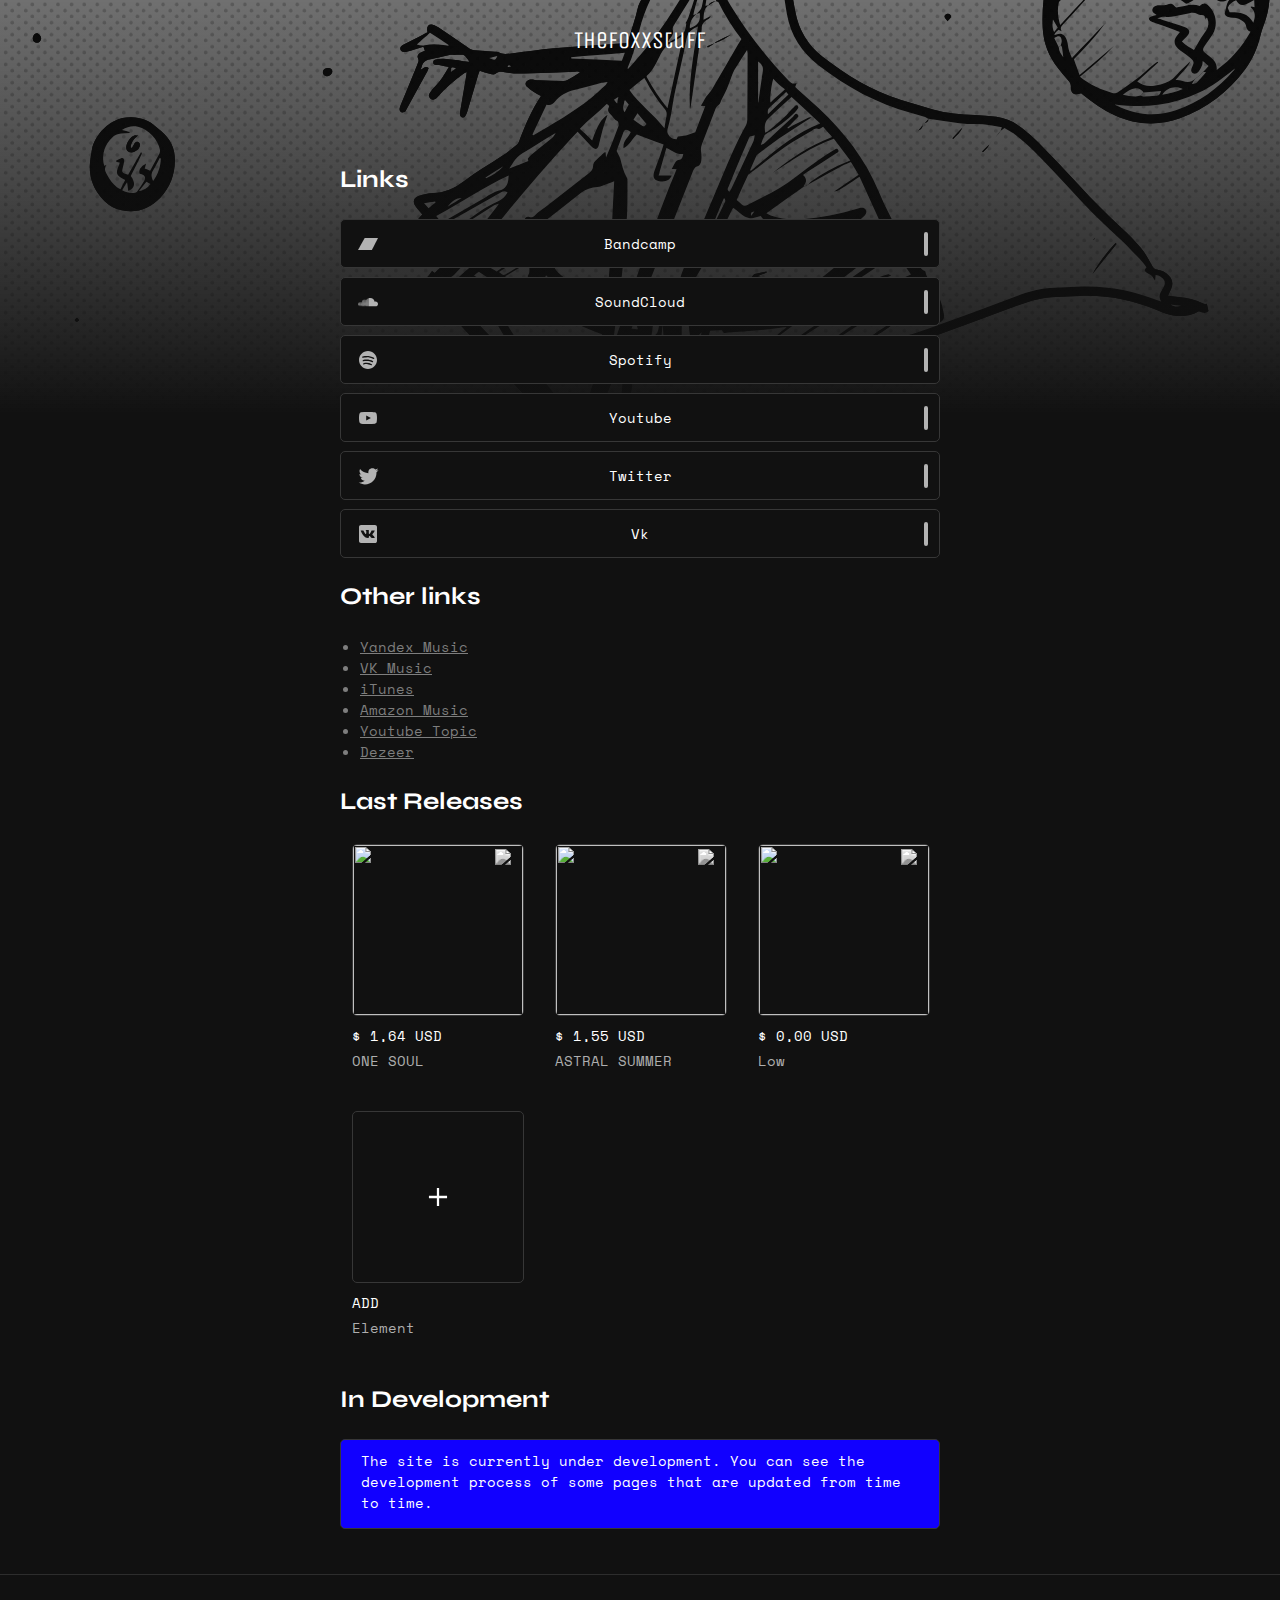
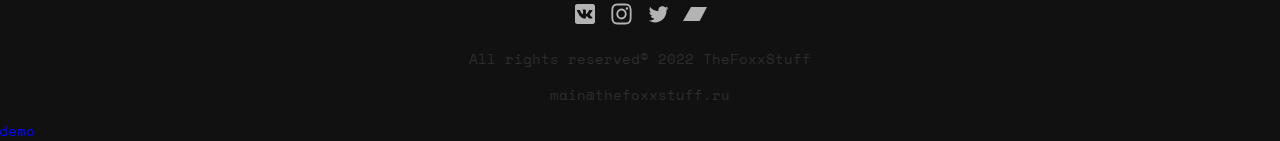
==== thefoxxstuff-Frontend/index.html @ 62cbc517 "16.01 Django" ====
<!DOCTYPE html>
<html lang="en">

<head>
    <meta charset="UTF-8">
    <meta http-equiv="X-UA-Compatible" content="IE=edge">
    <meta name="viewport" content="width=device-width, initial-scale=1.0">
    <title>TheFoxxStuff | Links</title>
    <link rel="apple-touch-icon-precomposed" sizes="57x57" href="/images/favicon/apple-touch-icon-57x57.png" />
    <link rel="apple-touch-icon-precomposed" sizes="114x114" href="/images/favicon/apple-touch-icon-114x114.png" />
    <link rel="apple-touch-icon-precomposed" sizes="72x72" href="/images/favicon/apple-touch-icon-72x72.png" />
    <link rel="apple-touch-icon-precomposed" sizes="144x144" href="/images/favicon/apple-touch-icon-144x144.png" />
    <link rel="apple-touch-icon-precomposed" sizes="60x60" href="/images/favicon/apple-touch-icon-60x60.png" />
    <link rel="apple-touch-icon-precomposed" sizes="120x120" href="/images/favicon/apple-touch-icon-120x120.png" />
    <link rel="apple-touch-icon-precomposed" sizes="76x76" href="/images/favicon/apple-touch-icon-76x76.png" />
    <link rel="apple-touch-icon-precomposed" sizes="152x152" href="/images/favicon/apple-touch-icon-152x152.png" />
    <link rel="icon" type="image/png" href="/images/favicon/favicon-196x196.png" sizes="196x196" />
    <link rel="icon" type="image/png" href="/images/favicon/favicon-96x96.png" sizes="96x96" />
    <link rel="icon" type="image/png" href="/images/favicon/favicon-32x32.png" sizes="32x32" />
    <link rel="icon" type="image/png" href="/images/favicon/favicon-16x16.png" sizes="16x16" />
    <link rel="icon" type="image/png" href="/images/favicon/favicon-128.png" sizes="128x128" />
    <meta name="application-name" content="&nbsp;" />
    <meta name="msapplication-TileColor" content="#FFFFFF" />
    <meta name="msapplication-TileImage" content="mstile-144x144.png" />
    <meta name="msapplication-square70x70logo" content="mstile-70x70.png" />
    <meta name="msapplication-square150x150logo" content="mstile-150x150.png" />
    <meta name="msapplication-wide310x150logo" content="mstile-310x150.png" />
    <meta name="msapplication-square310x310logo" content="mstile-310x310.png" />

    <meta name="google" content="notranslate">

    <meta name="description" content="Last update 11.01.2022">

    <script src="/js/YandexMetrika.js"></script>
    <link href="/css/styles.css" rel="stylesheet">


</head>

<body>
    <img class="background" src="/images/stuff.svg">
    <div class="back"></div>

    <a href="">
        <div class="logo-text">TheFoxxStuff</div>
    </a>

    <div class="container">
        <div class="Headpx"></div>

        <div class="h1-text">Links</div>

        <a class="link-a" href="https://thefoxxstuff.bandcamp.com" target="_blank">
            <div class="link">
                <div class="button">Bandcamp</div>
                <img width="28px" height="28px" src="/images/icons/Bandcamp-28.svg" class="link-icon">
                <div class="link-bar" id="Bandcamp"></div>
            </div>
        </a>

        <a class="link-a" href="https://soundcloud.com/thefoxxstuff" target="_blank">
            <div class="link">
                <div class="button">SoundCloud</div>
                <img width="28px" height="28px" src="/images/icons/Soundcloud-28.svg" class="link-icon">
                <div class="link-bar" id="Soundcloud"></div>
            </div>
        </a>

        <a class="link-a" href="https://open.spotify.com/artist/2CKNTRQl0gE0ga0BHxeENa" target="_blank">
            <div class="link">
                <div class="button">Spotify</div>
                <img width="28px" height="28px" src="/images/icons/Spotify-28.svg" class="link-icon">
                <div class="link-bar" id="Spotify"></div>
            </div>
        </a>

        <a class="link-a" href="https://www.youtube.com/channel/UCJqVIBeA789aGRlDy_WyQsw" target="_blank">
            <div class="link">
                <div class="button">Youtube</div>
                <img width="28px" height="28px" src="/images/icons/Youtube-28.svg" class="link-icon">
                <div class="link-bar" id="Youtube"></div>
            </div>
        </a>

        <a class="link-a" href="https://twitter.com/TheFoxxStuff" target="_blank">
            <div class="link">
                <div class="button">Twitter</div>
                <img width="28px" height="28px" src="/images/icons/Twitter.svg" class="link-icon">
                <div class="link-bar" id="Twitter"></div>
            </div>
        </a>

        <a class="link-a" href="https://vk.com/thefoxxstuff" target="_blank">
            <div class="link">
                <div class="button">Vk</div>
                <img width="28px" height="28px" src="/images/icons/Vk-28.svg" class="link-icon">
                <div class="link-bar" id="Vk"></div>
            </div>
        </a>

        <div class="h1-text">Other links</div>

        <ul role="list" class="list">
            <li class="list-item"><a href="https://music.yandex.ru/artist/7459036" target="_blank" class="link-other">Yandex Music</a></li>
            <li class="list-item"><a href="https://vk.com/artist/thefoxxstuff_mtywndmznje2ng" target="_blank" class="link-other">VK Music</a></li>
            <li class="list-item"><a href="https://music.apple.com/us/artist/thefoxxstuff/1465861729" target="_blank" class="link-other">iTunes</a></li>
            <li class="list-item"><a href="https://music.amazon.com/artists/B07SC791JC/thefoxxstuff" target="_blank" class="link-other">Amazon Music</a></li>
            <li class="list-item"><a href="https://www.youtube.com/channel/UCauIAdeXUFD1B-eqzRd9RjA" target="_blank" class="link-other">Youtube Topic</a></li>
            <li class="list-item"><a href="https://www.deezer.com/artist/66597132" target="_blank" class="link-other">Dezeer</a></li>
        </ul>

        <div class="h1-text">Last Releases</div>

        <div class="grid-cards">

            <div class="grid-item-card">
                <a href="https://thefoxxstuff.bandcamp.com/album/one-soul" target="_blank">
                    <img class="card-service" src="/images/icons/Bandcamp-card.svg">
                    <div class="card">
                        <img src="/images/album covers/one soul-150.webp">
                        <div class="card-price">$ 1,64 USD</div>
                        <div class="card-title">ONE SOUL</div>
                    </div>
                </a>
            </div>
            <div class="grid-item-card">
                <img class="card-service" src="/images/icons/Bandcamp-card.svg">
                <a href="https://thefoxxstuff.bandcamp.com/album/astral-summer" target="_blank">
                    <div class="card">
                        <img src="/images/album covers/astral summer-150.webp">
                        <div class="card-price">$ 1,55 USD</div>
                        <div class="card-title">ASTRAL SUMMER</div>
                    </div>
                </a>
            </div>
            <div class="grid-item-card">
                <img class="card-service" src="/images/icons/Bandcamp-card.svg">
                <a href="https://thefoxxstuff.bandcamp.com/album/low" target="_blank">
                    <div class="card">
                        <img src="/images/album covers/low-150.webp">
                        <div class="card-price">$ 0,00 USD</div>
                        <div class="card-title">Low</div>
                    </div>
                </a>
            </div>
            <div class="grid-item-card">
                <a href="" target="_blank">
                    <div class="card">
                        <img src="/images/album covers/add-150.svg">
                        <div class="card-price">ADD</div>
                        <div class="card-title">Element</div>
                    </div>
                </a>
            </div>

        </div>

        <div class="h1-text">In Development</div>

        <!-- <p class="p-demo">
            Сайт в данное время находится в разработке. Вы пока что можете посмотреть процесс разработки некоторых страниц, которые время от времени обновляются.
        </p> -->
        <p class="p-demo">
            The site is currently under development. You can see the development process of some pages that are updated from time to time.
        </p>
        <!-- <a class="link-a" href="/demo.html">
            <div class="link">
                <div class="button">go to the demo wrks section</div>
            </div>
        </a> -->

    </div>


    <div class="footer">
        <div class="line"></div>
        <div class="footer-socicals">
            <a href="https://vk.com/thefoxxstuff" target="_blank" class="footer-socical-object"><img src="/images/icons/Vk.svg"></a>
            <a href="https://www.instagram.com/thefoxxstuff" target="_blank" class="footer-socical-object"><img src="/images/icons/Instagram.svg"></a>
            <a href="https://twitter.com/TheFoxxStuff" target="_blank" class="footer-socical-object"><img src="/images/icons/Twitter.svg"></a>
            <a href="https://thefoxxstuff.bandcamp.com" target="_blank" class="footer-socical-object"><img src="/images/icons/Bandcamp.svg"></a>
        </div>
        <div class="сopyright">All rights reserved© 2022 TheFoxxStuff</div>
        <div class="сopyright">main@thefoxxstuff.ru</div>
        <a href="/demo.html">demo</a>
    </div>
</body>

</html>
---- css/styles.css ----
@font-face {
    font-family: Syne;
    src: url(/fonts/Syne-Bold.ttf);
}

@font-face {
    font-family: 'Space Mono';
    src: url(/fonts/SpaceMono-Regular.ttf);
}

@font-face {
    font-family: UnicaOne;
    src: url(/fonts/UnicaOne-Regular.ttf);
}

body {
    background-color: #111;
    padding: 0;
    margin: 0;
    font-family: 'Space Mono';
    font-size: 14px;
    -webkit-tap-highlight-color: rgba(0, 0, 0, 0);
}

::selection {
    background: #00ffae;
    color: #000;
}

a {
    text-decoration: none;
}

.container {
    margin: auto;
    max-width: 600px;
}

@media screen and (max-width: 636px) {
    .container {
        max-width: none;
        padding-right: 18px;
        padding-left: 18px;
    }
}

.Headpx {
    width: 100%;
    height: 140px;
}

.logo-text {
    display: block;
    position: absolute;
    width: 100%;
    margin-top: 26px;
    font-family: UnicaOne;
    color: #fff;
    font-size: 24px;
    text-align: center;
}

.h1-text {
    margin-top: 25px;
    margin-bottom: 25px;
    font-family: Syne, sans-serif;
    color: #fff;
    font-size: 24px;
    font-weight: 700;
}

.link {
    display: block;
    height: 48px;
    margin-bottom: 10px;
    padding-bottom: 0px;
    -o-object-fit: fill;
    object-fit: fill;
}

.button {
    display: block;
    padding: 13px 15px;
    border: 1px solid #373737;
    border-radius: 5px;
    background-color: #111;
    font-family: 'Space Mono', sans-serif;
    text-align: center;
    line-height: inherit;
    color: #fff;
    transition: all 0.2s ease;
}

.link-icon {
    position: absolute;
    display: block;
    margin-top: -38px;
    margin-left: 14px;
    transition: all 0.15s ease;
    opacity: 100%;
}

.link-bar {
    position: absolute;
    position: static;
    display: block;
    width: 4px;
    height: 24px;
    margin: -36.5px 12px 0px 0px;
    padding-right: 0px;
    padding-bottom: 0px;
    float: right;
    align-items: center;
    border-radius: 20px;
    background-color: #b3b3b3;
    transition: all 0.2s ease;
}

.link-a:hover .button {
    transition: all 0.2s ease;
    background-color: #1F1F1F;
    border: 1px solid #7F7F7F;
}

.link-a:hover #Bandcamp {
    transition: all 0.15s ease;
    background-color: #10ACD7;
}

.link-a:hover #Soundcloud {
    transition: all 0.15s ease;
    background-color: #FF4B01;
}

.link-a:hover #Spotify {
    transition: all 0.15s ease;
    background-color: #1ED760;
}

.link-a:hover #Youtube {
    transition: all 0.15s ease;
    background-color: #FF0000;
}

.link-a:hover #Twitter {
    transition: all 0.15s ease;
    background-color: #1D9BF0;
}

.link-a:hover #Vk {
    transition: all 0.15s ease;
    background-color: #0077FF;
}

.link-a:active .button {
    transition: all 0.1s ease;
    background-color: #0B0B0B;
    border: 1px solid #fff;
}

.link-a:active .link-icon {
    transition: all 0.1s ease;
    opacity: 80%;
}

.list {
    padding-left: 20px;
    color: #7e7e7e;
}

ul,
ol {
    margin-top: 0;
    margin-bottom: 10px;
}

ul {
    display: block;
    list-style-type: disc;
    margin-block-start: 1em;
    margin-block-end: 1em;
    margin-inline-start: 0px;
    margin-inline-end: 0px;
    padding-inline-start: 40px;
}

li {
    display: list-item;
    text-align: -webkit-match-parent;
}

.link-other {
    font-family: 'Space Mono', sans-serif;
    color: #7e7e7e;
    font-style: normal;
    text-decoration: underline;
    transition: all 0.2s ease;
}

.link-other:hover {
    color: #C4C4C4;
    transition: all 0.15s ease;
}

.link-other:active {
    color: #ffffff;
    transition: all 0.1s ease;
}

.line {
    border-bottom: 1px solid #2D2D2D;
    margin-top: 45px;
    margin-bottom: 25px;
}

.сopyright {
    margin-top: 15px;
    margin-bottom: 15px;
    font-family: 'Space Mono', sans-serif;
    color: #2d2d2d;
    text-align: center;
}

.footer-socicals {
    display: inline-block;
    width: 100%;
    margin: auto;
    color: #000;
    text-align: center;
}

.footer-socicalsimg {
    transition: 0.2s;
    transform: scale(1, 1);
    opacity: 100%;
}

.footer-socicals img:hover {
    transition: 0.2s;
    transform: scale(1.05, 1.05);
    opacity: 80%;
}

.background {
    width: 100%;
    position: absolute;
    z-index: -99;
    height: 500px;
    overflow: hidden;
    object-fit: cover;
}

.back {
    background: linear-gradient(180deg, rgba(17, 17, 17, 0) 0%, #111111 82.81%, #111111 100%), url(/images/dots.png), rgba(17, 17, 17, 0.6);
    background-blend-mode: normal, multiply, normal;
    z-index: -98;
    width: 100%;
    position: absolute;
    height: 500px;
    overflow: hidden;
}

.card-service {
    position: absolute;
    margin-top: 5px;
    margin-left: 143px;
    filter: grayscale(100%);
    transition: 0.2s;
    pointer-events: none;
}

.grid-item-card:hover .card-service {
    filter: grayscale(0%);
    transition: 0.15s;
}

.card {
    display: inline-block;
    width: 155px;
    margin-right: 28px;
    margin-bottom: 14px;
    transition: 0.2s;
}

.card:hover .card-title {
    color: #fff;
    transition: 0.15s;
}

.card:hover img {
    border: 1px solid #7e7e7e;
    transition: 0.15s;
}

.card:active img {
    border: 1px solid #fff;
    transition: 0.15s;
}

.card:active .card-price {
    color: #7e7e7e;
    transition: 0.15s;
}

.card:active .card-title {
    color: #373737;
    transition: 0.15s;
}

.card img {
    width: 170px;
    height: 170px;
    border: 1px solid #373737;
    border-radius: 5px;
    overflow: hidden;
    transition: 0.2s;
}

.card-price {
    margin-top: 4px;
    font-family: 'Space Mono', sans-serif;
    color: #fff;
}

.card-title {
    margin-top: 4px;
    margin-bottom: 8px;
    font-family: 'Space Mono', sans-serif;
    color: #aeaeae;
}

.grid-item-card {
    width: calc((100% - 30px * 3) / 3);
    margin-top: 18px;
    margin-left: 12px;
    margin-right: 12px;
    display: inline-block;
    transition: 0.8s;
}

@media screen and (max-width: 636px) {
    .grid-item-card {
        width: calc((100% - 20px * 2) / 2);
        margin-top: 18px;
        margin-left: 5px;
        margin-right: 5px;
        text-align: center;
    }
    .card-price {
        text-align: left;
    }
    .card-title {
        text-align: left;
    }
}

@media screen and (max-width: 636px) {
    .card {
        margin-left: 0px;
        margin-right: 17px;
    }
}

@media screen and (max-width: 420px) {
    .grid-item-card {
        width: calc((100% - 10px * 2) / 2);
        margin-left: 0px;
        margin-right: 5px;
        text-align: center;
    }
    .card {
        margin-right: 0px;
    }
    .card img {
        height: 150px;
        width: 150px;
    }
    .card-service {
        margin-left: 124px;
    }
}

@media screen and (max-width: 370px) {
    .grid-item-card {
        width: calc((100% - 10px * 2) / 2);
        margin-left: 0px;
        margin-right: 5px;
        text-align: center;
    }
    .card {
        margin-right: 0px;
    }
    .card img {
        height: 130px;
        width: 130px;
    }
    .card-price {
        text-align: center;
    }
    .card-title {
        text-align: center;
    }
    .card-service {
        margin-left: 115px;
    }
}

@media screen and (max-width: 340px) {
    .grid-item-card {
        width: calc((100% - 20px * 1) / 1);
        margin-left: 5px;
        margin-right: 5px;
        text-align: center;
    }
    .card img {
        height: 150px;
        width: 150px;
    }
    .card-price {
        text-align: left;
    }
    .card-title {
        text-align: left;
    }
    .card-service {
        margin-left: 124px;
    }
}

.grid-cards {
    margin-top: -15px;
}

.audio-demo {
    width: 100%;
}

audio {
    height: 49px;
    margin-bottom: 5px;
}

p {
    color: #fff;
}

.p-demo {
    padding-left: 20px;
    padding-right: 20px;
    padding-top: 10px;
    padding-bottom: 15px;
    background-color: #1100ff;
    border-radius: 5px;
    border: 1px solid #373737;
    font-family: 'Space Mono';
}
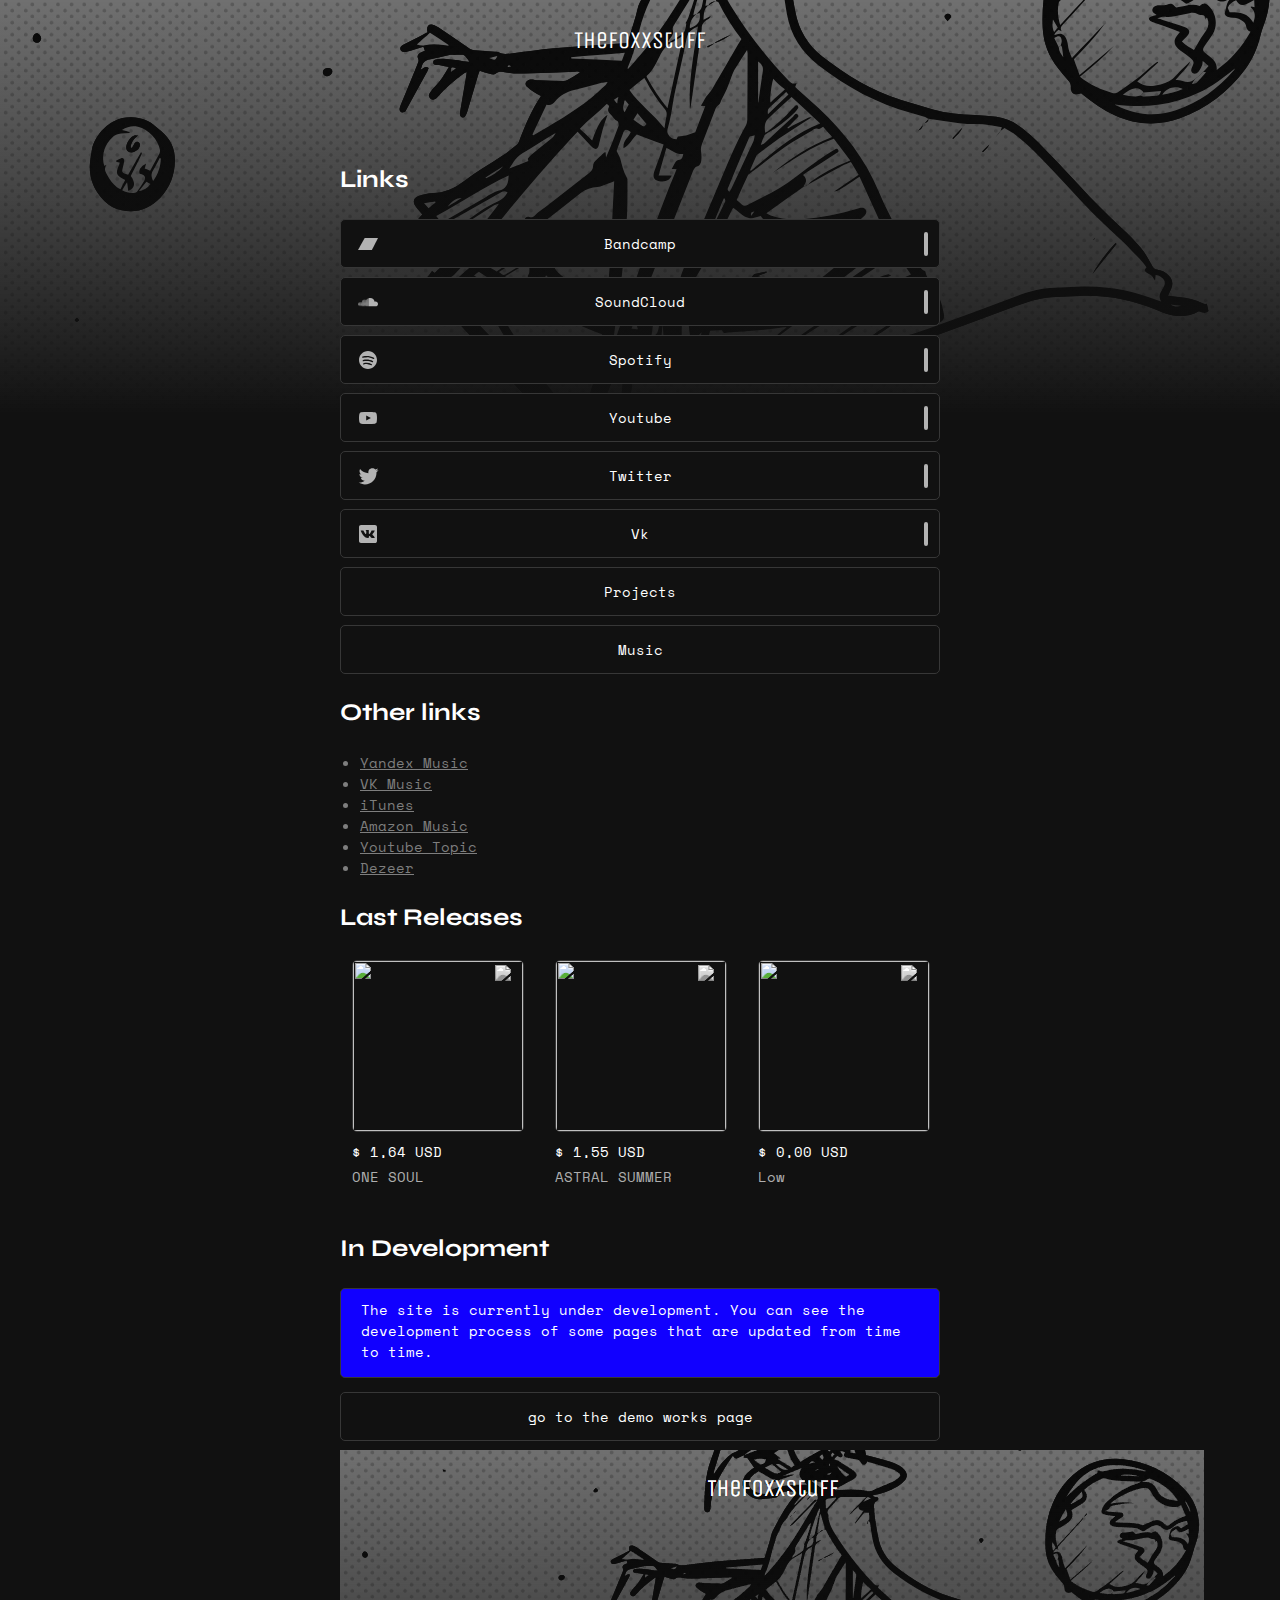
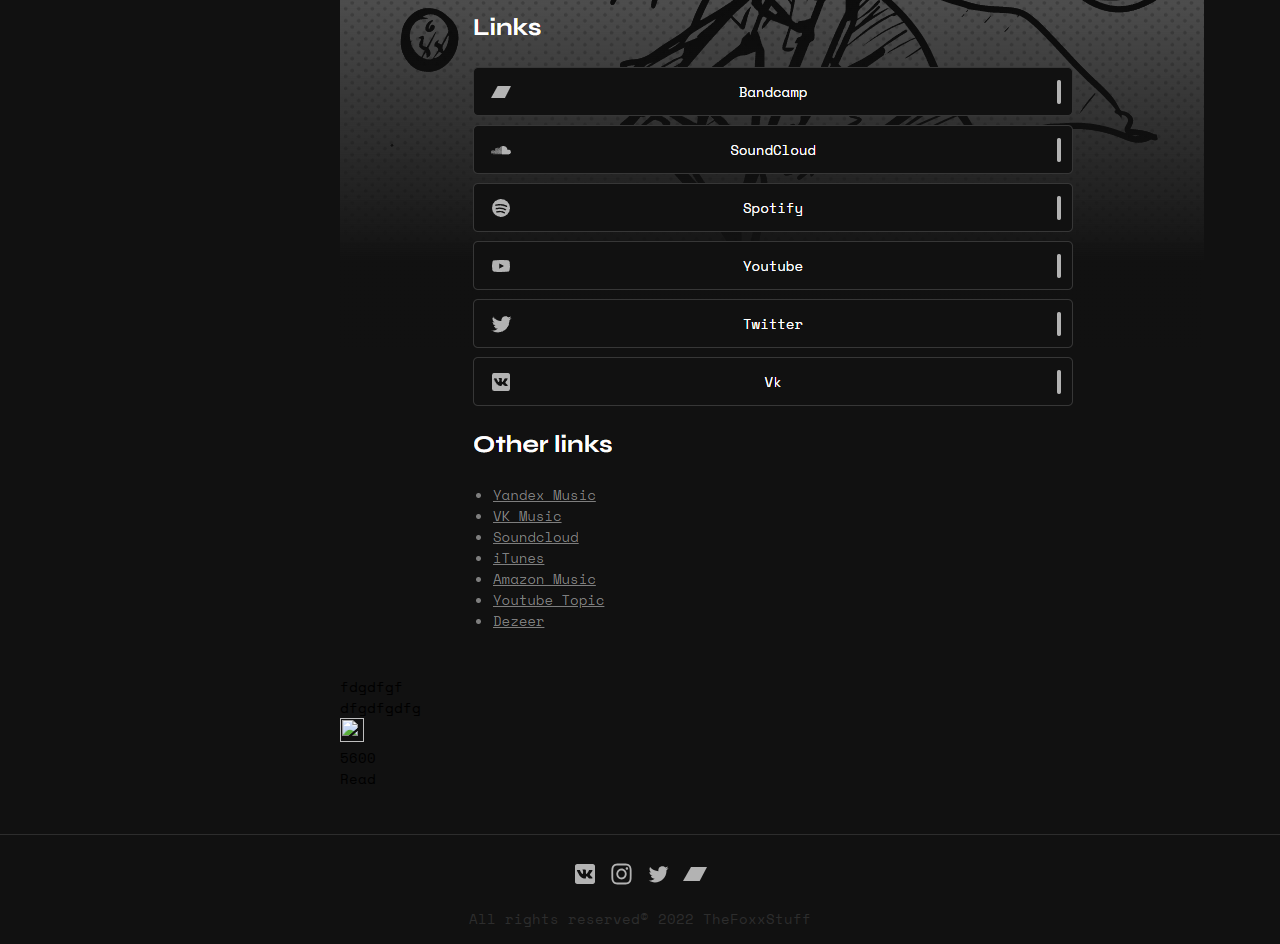
==== commit 2571f78c: "0309" ====
--- a/thefoxxstuff-Frontend/index.html
+++ b/thefoxxstuff-Frontend/index.html
@@ -5,7 +5,7 @@
     <meta charset="UTF-8">
     <meta http-equiv="X-UA-Compatible" content="IE=edge">
     <meta name="viewport" content="width=device-width, initial-scale=1.0">
-    <title>TheFoxxStuff | Links</title>
+    <title>Home | TheFoxxStuff Links</title>
     <link rel="apple-touch-icon-precomposed" sizes="57x57" href="/images/favicon/apple-touch-icon-57x57.png" />
     <link rel="apple-touch-icon-precomposed" sizes="114x114" href="/images/favicon/apple-touch-icon-114x114.png" />
     <link rel="apple-touch-icon-precomposed" sizes="72x72" href="/images/favicon/apple-touch-icon-72x72.png" />
@@ -29,7 +29,7 @@
 
     <meta name="google" content="notranslate">
 
-    <meta name="description" content="Last update 11.01.2022">
+    <meta name="description" content="Last update 09.03.2022">
 
     <script src="/js/YandexMetrika.js"></script>
     <link href="/css/styles.css" rel="stylesheet">
@@ -47,7 +47,6 @@
 
     <div class="container">
         <div class="Headpx"></div>
-
         <div class="h1-text">Links</div>
 
         <a class="link-a" href="https://thefoxxstuff.bandcamp.com" target="_blank">
@@ -97,6 +96,20 @@
                 <div class="link-bar" id="Vk"></div>
             </div>
         </a>
+
+        <a class="link-a" href="/Projects">
+            <div class="link">
+                <div class="button">Projects</div>
+            </div>
+        </a>
+
+        <a class="link-a" href="/Music">
+            <div class="link">
+                <div class="button">Music</div>
+            </div>
+        </a>
+
+
 
         <div class="h1-text">Other links</div>
 
@@ -143,15 +156,16 @@
                     </div>
                 </a>
             </div>
-            <div class="grid-item-card">
+
+            <!-- <div class="grid-item-card">
                 <a href="" target="_blank">
                     <div class="card">
                         <img src="/images/album covers/add-150.svg">
                         <div class="card-price">ADD</div>
-                        <div class="card-title">Element</div>
-                    </div>
-                </a>
-            </div>
+                        <div class="card-title">Release</div>
+                    </div>
+                </a>
+            </div> -->
 
         </div>
 
@@ -163,11 +177,57 @@
         <p class="p-demo">
             The site is currently under development. You can see the development process of some pages that are updated from time to time.
         </p>
-        <!-- <a class="link-a" href="/demo.html">
-            <div class="link">
-                <div class="button">go to the demo wrks section</div>
-            </div>
-        </a> -->
+        <a class="link-a" href="/demo.html">
+            <div class="link">
+                <div class="button">go to the demo works page</div>
+            </div>
+        </a>
+
+
+
+        <div class="grid-article">
+
+            <div class="grid-item-article">
+                <div class="article">
+                    <img id="article-img" src="/images/Screenshot.png">
+                    <div class="article-body">
+                        <div class="article-title">
+                            fdgdfgf
+                        </div>
+                        <div class="article-text">
+                            dfgdfgdfg
+                        </div>
+                        <div class="article-views">
+                            <div class="article-views-center">
+                                <img height="24px" width="24px" src="/images/icons/View_24.svg">
+                                <div class="article-views-pcs">5600</div>
+                            </div>
+                        </div>
+                        <div class="article-button-center">
+                            <div class="article-button">Read</div>
+                        </div>
+                    </div>
+                </div>
+            </div>
+
+        </div>
+
+        <!-- <div class="article-body">
+                    <div class="article-title">
+                        10 полезных SEO-расширений Google Chrome для разработчиков
+                    </div>
+                    <div class="article-text">
+                        SEO-плагины Google Chrome для сеошников и разработчиков. Проверяйте ссылки, разметку, мета-теги и другие показатели страниц бесплатно.
+                    </div>
+                    <div class="article-views">
+                        <div class="article-views-center">
+                            <img height="24px" width="24px" src="/images/icons/View_24.svg">
+                            <div class="article-views-pcs">5600</div>
+                        </div>
+                    </div>
+                    <div class="article-button-center">
+                        <div class="article-button">Read</div>
+                    </div> -->
 
     </div>
 
@@ -181,8 +241,7 @@
             <a href="https://thefoxxstuff.bandcamp.com" target="_blank" class="footer-socical-object"><img src="/images/icons/Bandcamp.svg"></a>
         </div>
         <div class="сopyright">All rights reserved© 2022 TheFoxxStuff</div>
-        <div class="сopyright">main@thefoxxstuff.ru</div>
-        <a href="/demo.html">demo</a>
+        <!-- <div class="сopyright">main@thefoxxstuff.ru</div> -->
     </div>
 </body>
 
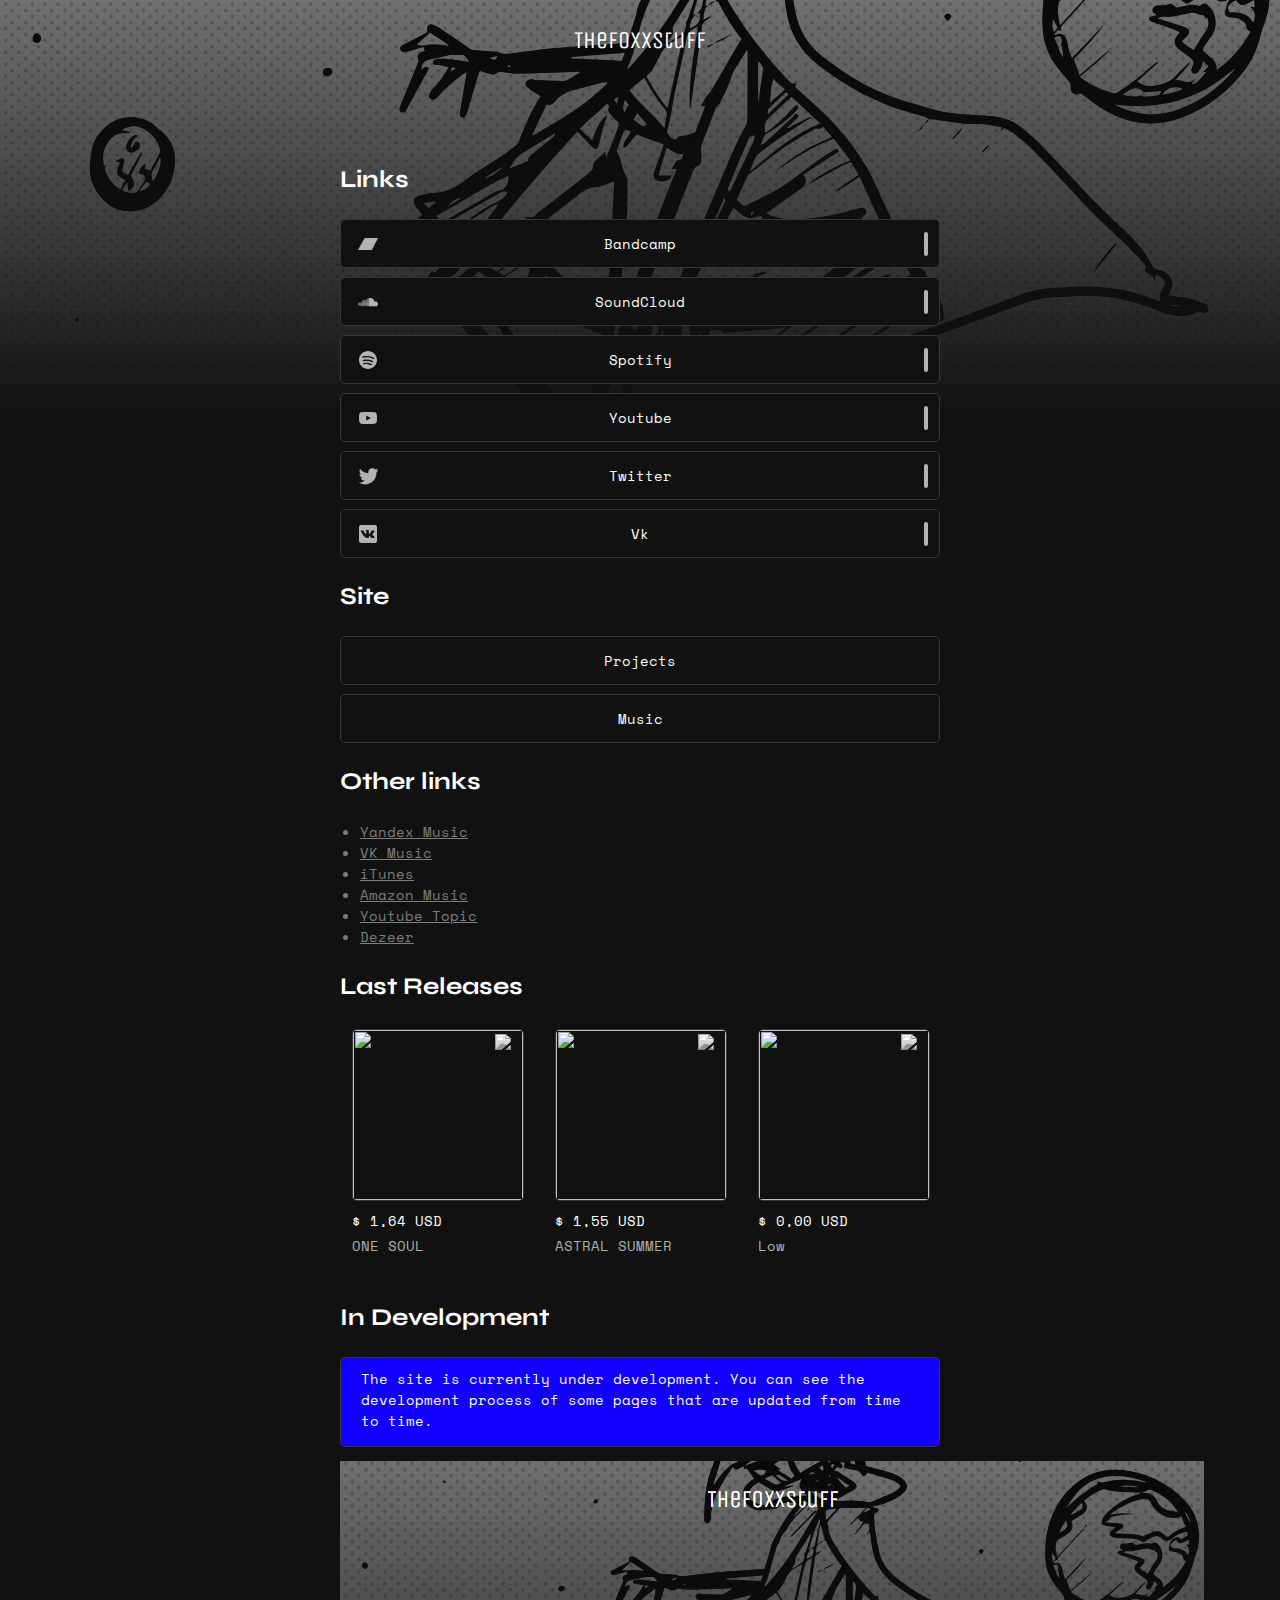
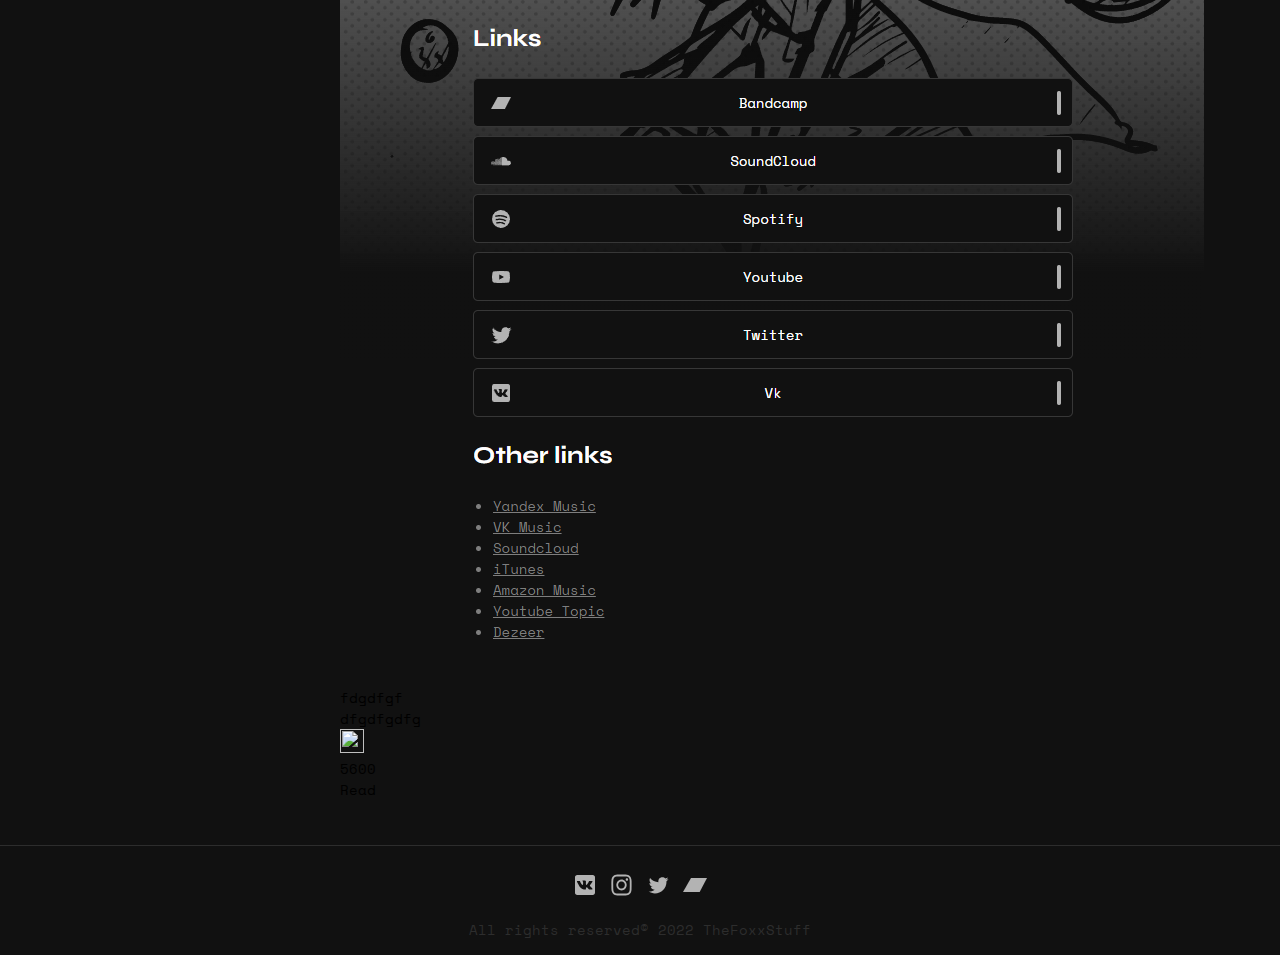
==== commit 26e8872f: "fdgh" ====
--- a/thefoxxstuff-Frontend/index.html
+++ b/thefoxxstuff-Frontend/index.html
@@ -97,6 +97,8 @@
             </div>
         </a>
 
+        <div class="h1-text">Site</div>
+
         <a class="link-a" href="/Projects">
             <div class="link">
                 <div class="button">Projects</div>
@@ -177,11 +179,7 @@
         <p class="p-demo">
             The site is currently under development. You can see the development process of some pages that are updated from time to time.
         </p>
-        <a class="link-a" href="/demo.html">
-            <div class="link">
-                <div class="button">go to the demo works page</div>
-            </div>
-        </a>
+
 
 
 
